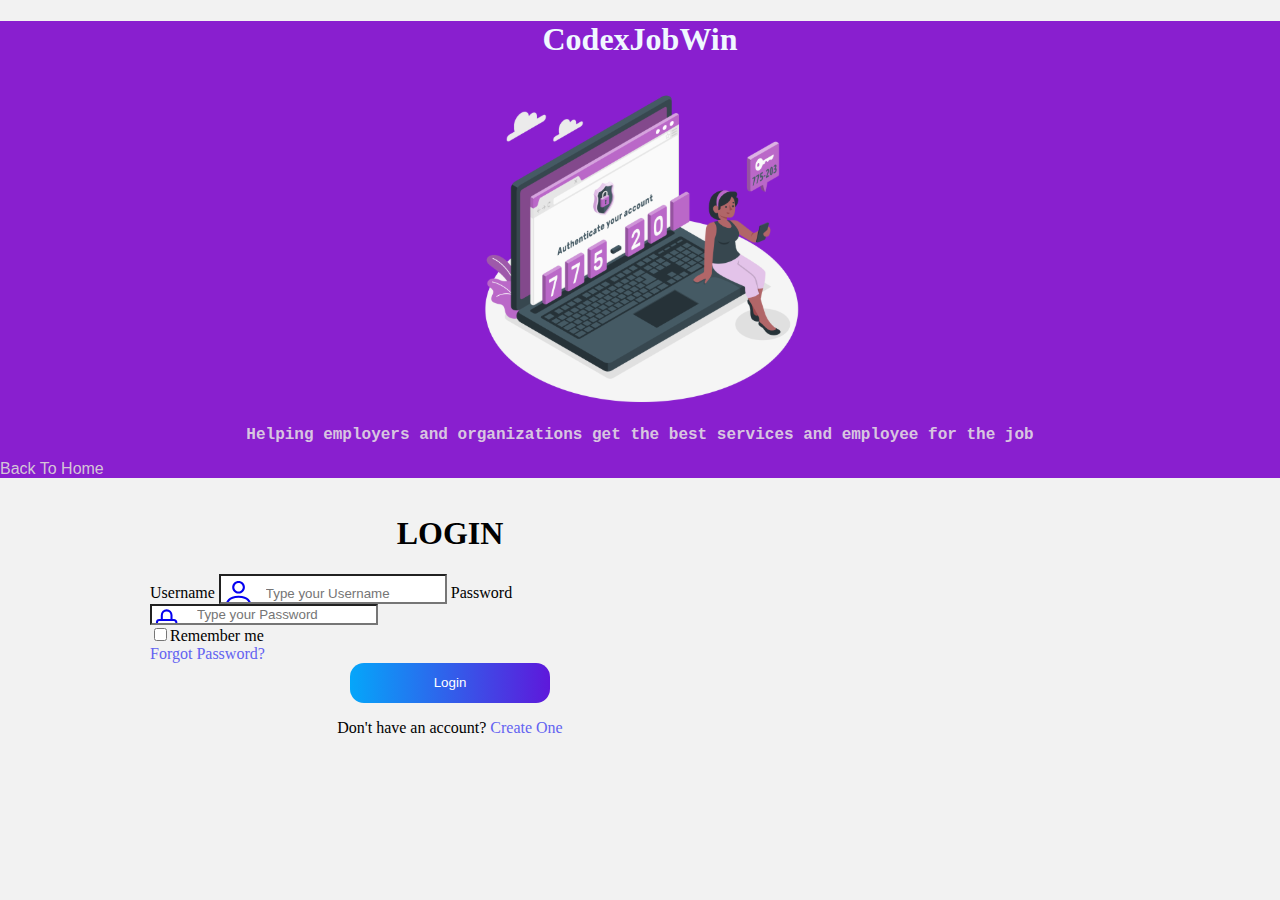
==== index.html @ c5ba7e12 "added js" ====
<!doctype html>
<html lang="en">
  <head>
    <meta charset="utf-8">
    <meta name="viewport" content="width=device-width, initial-scale=1">
    <title>Bootstrap demo</title>
    <link href="https://cdn.jsdelivr.net/npm/bootstrap@5.3.0-alpha1/dist/css/bootstrap.min.css" rel="stylesheet" integrity="sha384-GLhlTQ8iRABdZLl6O3oVMWSktQOp6b7In1Zl3/Jr59b6EGGoI1aFkw7cmDA6j6gD" crossorigin="anonymous">
    <link rel="stylesheet" href="https://cdn.jsdelivr.net/npm/bootstrap-icons@1.5.0/font/bootstrap-icons.css">
  <link href="./login.css" rel="stylesheet" type="text/css">
  <link rel="stylesheet" href="https://cdnjs.cloudflare.com/ajax/libs/font-awesome/6.4.0/css/all.min.css" integrity="sha512-iecdLmaskl7CVkqkXNQ/ZH/XLlvWZOJyj7Yy7tcenmpD1ypASozpmT/E0iPtmFIB46ZmdtAc9eNBvH0H/ZpiBw==" crossorigin="anonymous" referrerpolicy="no-referrer" />
  <link rel="stylesheet" href="https://stackpath.bootstrapcdn.com/font-awesome/4.7.0/css/font-awesome.min.css">
</head>
  <body>
    <div class="row">
      <div class="col  d-none d-md-block">
        <section class="ps-3  justify-content-center pt-2" style="text-align: center;">
          <h1 style="color:aliceblue;text-align: center;"class="">CodexJobWin</h1><img class="my-5 mx-3 " src="img/Authentication-amico%201.svg" class="img-fluid">
          <p style="color:rgba(231, 228, 228, 0.863);font-weight: 700;font-family: 'Courier New', Courier, monospace;">Helping employers and organizations get the best services and employee for the job</p>
         <a href="#" style="text-align: left;"> <p style="color:rgba(221, 215, 215, 0.925);font-family: Arial, Helvetica, sans-serif;">Back To Home</p></a>
        </section>
      </div>
      <div class="col-md-8 justify-content-center container">
        <section class="   mt-5 section1  p-5"style="justify-content:center;">
          <h1 class="mb-5"style="text-align: center;">LOGIN</h1>
          Username
          <input type="text" placeholder="Type your Username" class="form-control rounded-5 mb-4 mt-1 inp1">
          Password
          <br>
          <input type="password" placeholder="Type your Password"class="form-contro rounded-5 mb-4 mt-1 inp2"id="id_password">
          <i class="far fa-eye" id="togglePassword" style="cursor: pointer;"></i>
          <div class="row mt-2 mb-3">
            <div class="col">
          <input type="checkbox"class="form-check-input"><label class="form-check-label"  >Remember me</label></div>
          <div class="col">
           <a href="#" class="ps-sm-5 " style="color: rgb(98, 98, 241);">Forgot Password?</a>
          </div>

          </div >
          <div style="text-align: center;"> <button class=" btn  btn-outline-primary mt-4 ">Login</button>
          </div>
         
          <p class="mt-4" style="text-align: center;">Don't have an account? <a href="#"style="color: rgb(98, 98, 241);">Create One</a></p>
        </section>
      </div>

    </div>

    
    
    
    <script src="https://cdn.jsdelivr.net/npm/bootstrap@5.3.0-alpha1/dist/js/bootstrap.bundle.min.js" integrity="sha384-w76AqPfDkMBDXo30jS1Sgez6pr3x5MlQ1ZAGC+nuZB+EYdgRZgiwxhTBTkF7CXvN" crossorigin="anonymous"></script>
    <script src="/login.js"></script>
  </body>
</html>
---- login.css ----
body{
    margin: 0px;
    height: 100%;
    background: rgba(0, 0, 0, 0.05);
}
.btn{
    background-image: linear-gradient(to right, #05A6FA, #5E18DB);  
    border-radius: 14px;
    width: 200px;
    height: 40px;
    text-align: center;
    border: none;
    color: #fff;
    
    font-family: Arial, Helvetica, sans-serif;
}
.btn:hover{
    background-image: linear-gradient(to right, #030a0e, #5E18DB);  
    transition-duration: 1s;

}
img, svg {
    vertical-align: middle;
    width: 330px;
  }
.s1{
    width: 200px;
}
.d-none{
    background-color: #891fcf;
}

.inp1{
   
    background-image: url('img/person\ 1.svg');
    position: center;
    padding-left: 45px;
  
  padding-top: 10px;
    background-size: 35px;
    background-repeat: no-repeat;
  
  }
  .inp2{
   
    background-image: url('img/lock-closed\ 1.svg');
    position:center;
    padding-left: 45px;
   
    background-size: 30px;
    background-repeat: no-repeat;
  
  }
  @media (min-width:768px) {
    .section1{
        width: 600px;
        align-content: center;
        align-items: center;
        margin-left: 150px;
      
    }
   
  }

  a{
    text-decoration: none;
    color: #794af8;
  }
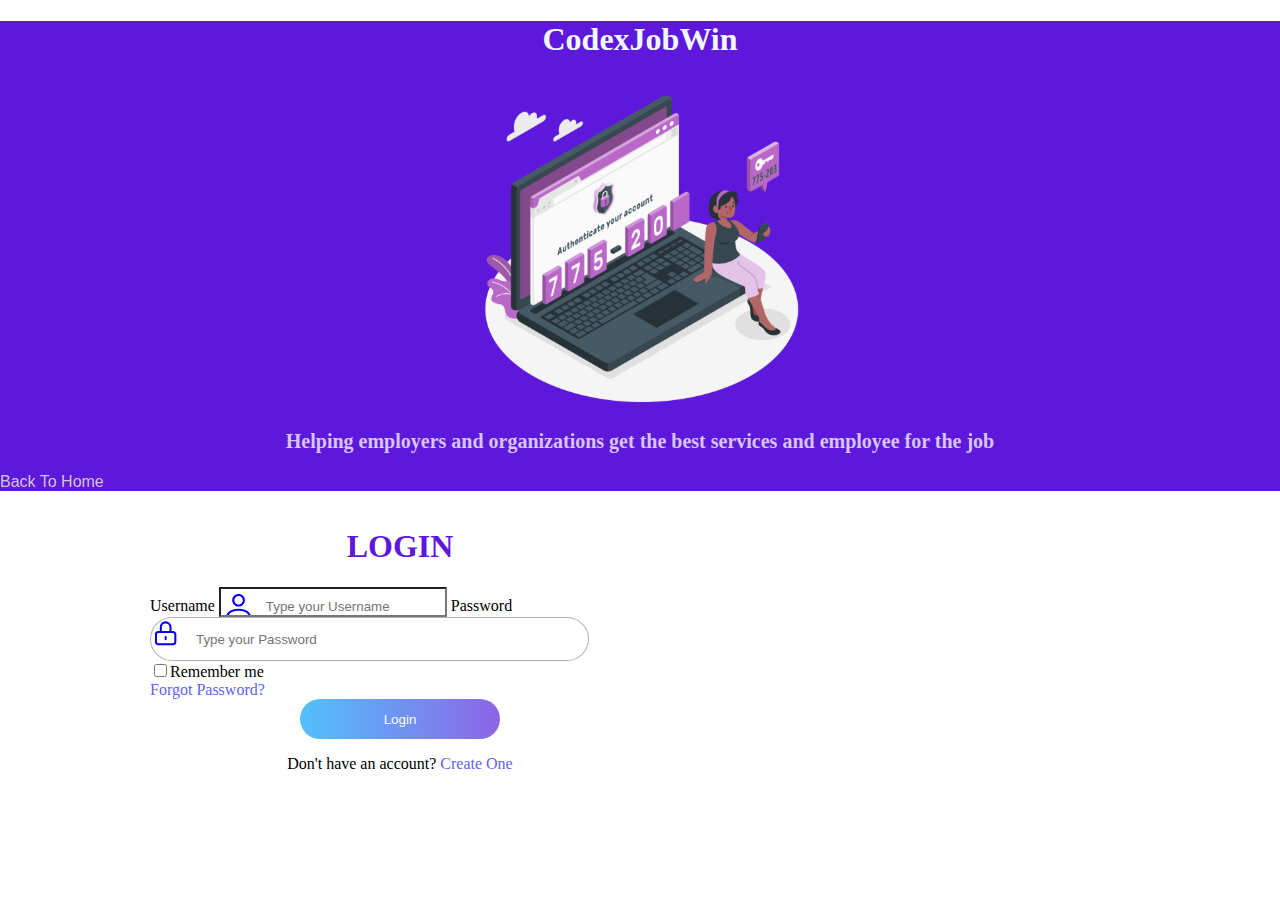
==== commit b39575fe: "changing color" ====
--- a/index.html
+++ b/index.html
@@ -11,23 +11,26 @@
   <link rel="stylesheet" href="https://stackpath.bootstrapcdn.com/font-awesome/4.7.0/css/font-awesome.min.css">
 </head>
   <body>
+    <div class="container-fluid">
     <div class="row">
-      <div class="col  d-none d-md-block">
+      <div class="col  d-none d-md-block" style="background: #5E18DB;">
         <section class="ps-3  justify-content-center pt-2" style="text-align: center;">
           <h1 style="color:aliceblue;text-align: center;"class="">CodexJobWin</h1><img class="my-5 mx-3 " src="img/Authentication-amico%201.svg" class="img-fluid">
-          <p style="color:rgba(231, 228, 228, 0.863);font-weight: 700;font-family: 'Courier New', Courier, monospace;">Helping employers and organizations get the best services and employee for the job</p>
+          <p style=
+          "color: rgba(255, 255, 255, 0.75);font-weight: 600;font-family: 'open Sans';font-style: normal;font-size: 20.0065px;"
+          >Helping employers and organizations get the best services and employee for the job</p>
          <a href="#" style="text-align: left;"> <p style="color:rgba(221, 215, 215, 0.925);font-family: Arial, Helvetica, sans-serif;">Back To Home</p></a>
         </section>
       </div>
       <div class="col-md-8 justify-content-center container">
         <section class="   mt-5 section1  p-5"style="justify-content:center;">
-          <h1 class="mb-5"style="text-align: center;">LOGIN</h1>
+          <h1 class="mb-5"style="text-align: center;color: #5E18DB;">LOGIN</h1>
           Username
           <input type="text" placeholder="Type your Username" class="form-control rounded-5 mb-4 mt-1 inp1">
           Password
           <br>
           <input type="password" placeholder="Type your Password"class="form-contro rounded-5 mb-4 mt-1 inp2"id="id_password">
-          <i class="far fa-eye" id="togglePassword" style="cursor: pointer;"></i>
+          <i class="far fa-eye" id="togglePassword" style="cursor: pointer;color: #0400F0;"></i>
           <div class="row mt-2 mb-3">
             <div class="col">
           <input type="checkbox"class="form-check-input"><label class="form-check-label"  >Remember me</label></div>
@@ -45,7 +48,7 @@
 
     </div>
 
-    
+  </div>
     
     
     <script src="https://cdn.jsdelivr.net/npm/bootstrap@5.3.0-alpha1/dist/js/bootstrap.bundle.min.js" integrity="sha384-w76AqPfDkMBDXo30jS1Sgez6pr3x5MlQ1ZAGC+nuZB+EYdgRZgiwxhTBTkF7CXvN" crossorigin="anonymous"></script>
--- a/login.css
+++ b/login.css
@@ -1,72 +1,97 @@
-
-
-
-
 body{
-    margin: 0px;
-    height: 100%;
-    background: rgba(0, 0, 0, 0.05);
+  margin: 0px;
+  height: 100%;
 }
 .btn{
-    background-image: linear-gradient(to right, #05A6FA, #5E18DB);  
-    border-radius: 14px;
-    width: 200px;
-    height: 40px;
-    text-align: center;
-    border: none;
-    color: #fff;
-    
-    font-family: Arial, Helvetica, sans-serif;
+   
+  border-radius: 14px;
+  width: 200px;
+  height: 40px;
+  text-align: center;
+  border: none;
+  color: #fff;
+ 
+  font-family: Arial, Helvetica, sans-serif;
+  background: linear-gradient(90deg, rgba(5, 166, 250, 0.69) 0%, rgba(94, 24, 219, 0.69) 104.75%);
+border-radius: 20.2122px;
 }
 .btn:hover{
-    background-image: linear-gradient(to right, #030a0e, #5E18DB);  
-    transition-duration: 1s;
+  background-image: linear-gradient(to right, #030a0e, #5E18DB);  
+  transition-duration: 1s;
 
 }
 img, svg {
-    vertical-align: middle;
-    width: 330px;
-  }
+  vertical-align: middle;
+  width: 330px;
+}
 .s1{
-    width: 200px;
+  width: 200px;
 }
 .d-none{
-    background-color: #891fcf;
+  background-color: #891fcf;
 }
 
 .inp1{
-   
-    background-image: url('img/person\ 1.svg');
-    position: center;
-    padding-left: 45px;
-  
-  padding-top: 10px;
-    background-size: 35px;
-    background-repeat: no-repeat;
-  
+ 
+  background-image: url('img/person\ 1.svg');
+  position: center;
+  padding-left: 45px;
+
+padding-top: 10px;
+  background-size: 35px;
+  background-repeat: no-repeat;
+
+}
+.inp2{
+  width: 390px;
+  height: 40.57px;
+background: #FFFFFF;
+border: 1.24426px solid rgba(0, 0, 0, 0.3);
+border-radius: 33.664px;
+ 
+  background-image: url('img/lock-closed\ 1.svg');
+  position:center;
+  padding-left: 45px;
+ 
+  background-size: 30px;
+  background-repeat: no-repeat;
+
+}
+@media (min-width:768px) {
+  .section1{
+      width: 500px;
+      align-content: center;
+      align-items: center;
+      margin-left: 150px;
+    
   }
-  .inp2{
-   
-    background-image: url('img/lock-closed\ 1.svg');
-    position:center;
-    padding-left: 45px;
-   
-    background-size: 30px;
-    background-repeat: no-repeat;
-  
+ 
+}
+@media only screen and (max-width: 576px) {
+  .inp2 ,.inp1{
+    
+  width: 250px;
+
+
   }
-  @media (min-width:768px) {
-    .section1{
-        width: 600px;
-        align-content: center;
-        align-items: center;
-        margin-left: 150px;
-      
-    }
-   
+  .fa-eye{
+
+    margin-right: -80px;
+    margin-top: -20px;
   }
+ 
+}
+.fa-eye{
 
-  a{
-    text-decoration: none;
-    color: #794af8;
-  }+margin-left: -30px;
+margin-top: 20px;
+}
+
+a{
+  text-decoration: none;
+  color: #794af8;
+}
+.icon{
+  margin-left: 30px;
+  margin-top: -200px;
+}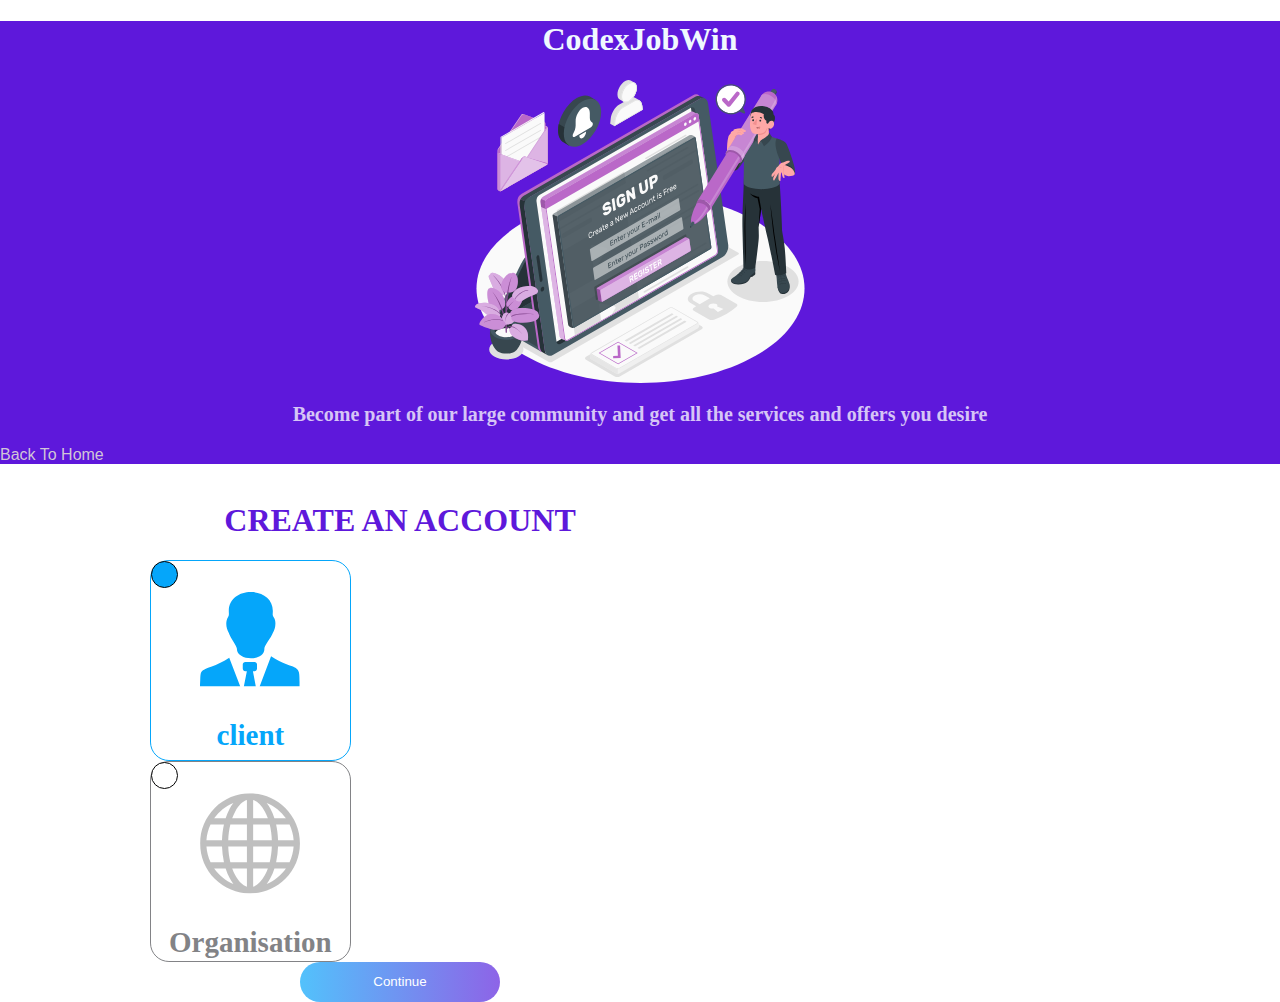
==== commit 5f922c92: "change folders" ====
--- a/index.html
+++ b/index.html
@@ -6,7 +6,7 @@
     <title>Bootstrap demo</title>
     <link href="https://cdn.jsdelivr.net/npm/bootstrap@5.3.0-alpha1/dist/css/bootstrap.min.css" rel="stylesheet" integrity="sha384-GLhlTQ8iRABdZLl6O3oVMWSktQOp6b7In1Zl3/Jr59b6EGGoI1aFkw7cmDA6j6gD" crossorigin="anonymous">
     <link rel="stylesheet" href="https://cdn.jsdelivr.net/npm/bootstrap-icons@1.5.0/font/bootstrap-icons.css">
-  <link href="./login.css" rel="stylesheet" type="text/css">
+  <link href="./index.css" rel="stylesheet" type="text/css">
   <link rel="stylesheet" href="https://cdnjs.cloudflare.com/ajax/libs/font-awesome/6.4.0/css/all.min.css" integrity="sha512-iecdLmaskl7CVkqkXNQ/ZH/XLlvWZOJyj7Yy7tcenmpD1ypASozpmT/E0iPtmFIB46ZmdtAc9eNBvH0H/ZpiBw==" crossorigin="anonymous" referrerpolicy="no-referrer" />
   <link rel="stylesheet" href="https://stackpath.bootstrapcdn.com/font-awesome/4.7.0/css/font-awesome.min.css">
 </head>
@@ -15,34 +15,65 @@
     <div class="row">
       <div class="col  d-none d-md-block" style="background: #5E18DB;">
         <section class="ps-3  justify-content-center pt-2" style="text-align: center;">
-          <h1 style="color:aliceblue;text-align: center;"class="">CodexJobWin</h1><img class="my-5 mx-3 " src="img/Authentication-amico%201.svg" class="img-fluid">
+          <h1 style="color:aliceblue;text-align: center;font-family: 'Varela Round';"class="mt-3">CodexJobWin</h1><img class="my-5 mx-3 " src="SVG illustration/amico.svg" class="img-fluid">
           <p style=
           "color: rgba(255, 255, 255, 0.75);font-weight: 600;font-family: 'open Sans';font-style: normal;font-size: 20.0065px;"
-          >Helping employers and organizations get the best services and employee for the job</p>
-         <a href="#" style="text-align: left;"> <p style="color:rgba(221, 215, 215, 0.925);font-family: Arial, Helvetica, sans-serif;">Back To Home</p></a>
+          >Become part of our large community
+          and get all the services and
+          offers you desire</p>
+         <a href="#"  style="text-align: left;"> <p style="color:rgba(221, 215, 215, 0.925);font-family: Arial, Helvetica, sans-serif;">Back To Home</p></a>
         </section>
       </div>
       <div class="col-md-8 justify-content-center container">
         <section class="   mt-5 section1  p-5"style="justify-content:center;">
-          <h1 class="mb-5"style="text-align: center;color: #5E18DB;">LOGIN</h1>
-          Username
-          <input type="text" placeholder="Type your Username" class="form-control rounded-5 mb-4 mt-1 inp1">
-          Password
-          <br>
-          <input type="password" placeholder="Type your Password"class="form-contro rounded-5 mb-4 mt-1 inp2"id="id_password">
-          <i class="far fa-eye" id="togglePassword" style="cursor: pointer;color: #0400F0;"></i>
-          <div class="row mt-2 mb-3">
-            <div class="col">
-          <input type="checkbox"class="form-check-input"><label class="form-check-label"  >Remember me</label></div>
-          <div class="col">
-           <a href="#" class="ps-sm-5 " style="color: rgb(98, 98, 241);">Forgot Password?</a>
-          </div>
+            
+            <h1 class="mb-5"style="text-align: center;color: #5E18DB;">CREATE AN ACCOUNT</h1>
+          
+                <div class="row me-5">
+                  <div class="col-sm-8 p-3"><div class="rectangle1 box pt-2">
+                    <span class="dot ms-2"></span>
+                    <br>
+                    <div class="justify-content-center"style="text-align:center; ">
+                        <img src="./icons/person-icon 1.svg" class="img-fluid img1">
+                        <p style="font-family: 'Open Sans';
+                        font-style: normal;
+                        font-weight: 600;
+                        font-size: 28.997px;
+                        line-height: 39px;
+                        
+                        /* secondary1 */
+                        
+                        color: #05A6FA;
+                        ">client </p>
+                    </div>
+                    
+                  </div>  </div>
+                  <div class="col-sm-4 p-3"id="rectangle1" ><div class="rectangle1  box pt-2" style="border: 1.89637px solid #828386;" id="box">
+                    <span class="dot1 ms-2"></span>
+                    <br>
+                    <div class="justify-content-center"style="text-align:center; ">
+                        <img src="./icons/globe 1.svg" class="img-fluid img1">
+                        <p style="font-family: 'Open Sans';
+                        font-style: normal;
+                        font-weight: 600;
+                        font-size: 28.997px;
+                        line-height: 39px;
+                        
+                        /* secondary1 */
+                        
+                        color: #828386;
+                        ">Organisation </p>
+                    </div>
+                    
+                  </div></div>
+                </div>
+               
+              
 
-          </div >
-          <div style="text-align: center;"> <button class=" btn  btn-outline-primary mt-4 ">Login</button>
+          <div style="text-align: center;"> <button class=" btn  btn-outline-primary mt-4 ">Continue</button>
           </div>
          
-          <p class="mt-4" style="text-align: center;">Don't have an account? <a href="#"style="color: rgb(98, 98, 241);">Create One</a></p>
+          
         </section>
       </div>
 
@@ -52,6 +83,6 @@
     
     
     <script src="https://cdn.jsdelivr.net/npm/bootstrap@5.3.0-alpha1/dist/js/bootstrap.bundle.min.js" integrity="sha384-w76AqPfDkMBDXo30jS1Sgez6pr3x5MlQ1ZAGC+nuZB+EYdgRZgiwxhTBTkF7CXvN" crossorigin="anonymous"></script>
-    <script src="/login.js"></script>
+    <script src="/index.js"></script>
   </body>
 </html>--- a/index.css
+++ b/index.css
@@ -0,0 +1,85 @@
+body{
+    margin: 0px;
+    height: 100%;
+  }
+  .btn{
+     
+    border-radius: 14px;
+    width: 200px;
+    height: 40px;
+    text-align: center;
+    border: none;
+    color: #fff;
+   
+    font-family: Arial, Helvetica, sans-serif;
+    background: linear-gradient(90deg, rgba(5, 166, 250, 0.69) 0%, rgba(94, 24, 219, 0.69) 104.75%);
+  border-radius: 20.2122px;
+  }
+  .btn:hover{
+    background-image: linear-gradient(to right, #030a0e, #5E18DB);  
+    transition-duration: 1s;
+  
+  }
+  img, svg {
+    vertical-align: middle;
+    width: 330px;
+  }
+  .s1{
+    width: 200px;
+  }
+  .d-none{
+    background-color: #891fcf;
+  }
+  
+  
+  @media (min-width:768px) {
+    .section1{
+        width: 500px;
+        align-content: center;
+        align-items: center;
+        margin-left: 150px;
+      
+    }
+   
+}
+  
+  a{
+    text-decoration: none;
+    color: #794af8;
+  }
+ 
+  .rectangle1{
+    box-sizing: border-box;
+
+
+width: 200.74px;
+height: 200.74px;
+left: 0px;
+top: 0px;
+
+/* secondary1 */
+
+border: 1.89637px solid #05A6FA;
+border-radius: 18.9637px;
+
+  }
+  .dot {
+    height: 25px;
+    width: 25px;
+    background: #05A6FA;
+    border-radius: 50%;
+    display: inline-block;
+    border:1.5px solid black;
+  }
+  .dot1 {
+    height: 25px;
+    width: 25px;
+    background: #ffffff;
+    border-radius: 50%;
+    display: inline-block;
+    border:1.5px solid black;
+  }
+  .img1{
+    width: 100px;
+    
+  }